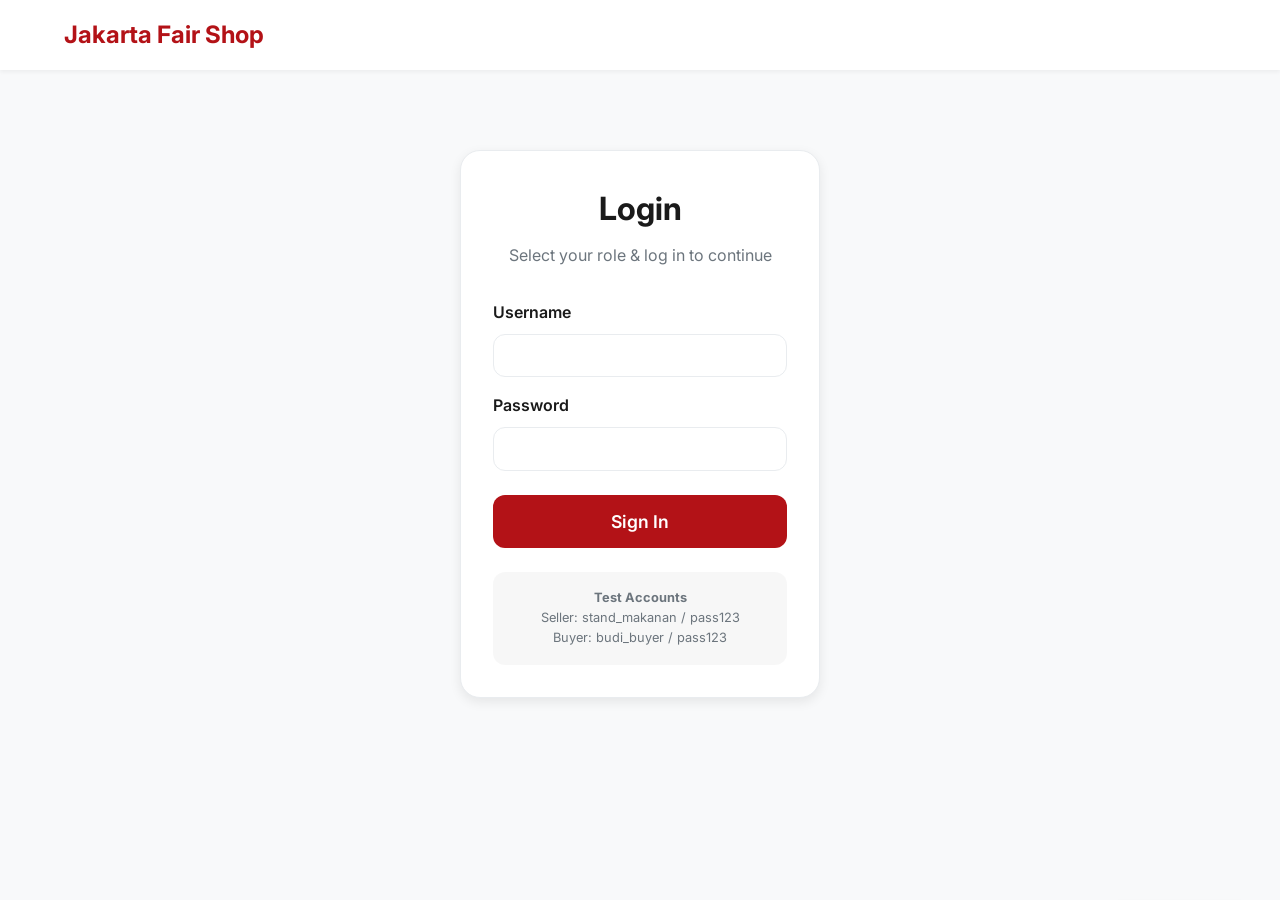
==== Websource/login.html @ dd964fe9 "Websource: Partial complete website Signed-off-by: KanagawaYamada <albert.wesley.dion@gmail.com>" ====
<!DOCTYPE html>
<html lang="en">
<head>
    <meta charset="UTF-8">
    <meta name="viewport" content="width=device-width, initial-scale=1.0">
    <title>Login - Jakarta Fair Shop</title>
    <link rel="stylesheet" href="style.css">
</head>
<body>
    <nav class="navbar">
        <a href="index.html" class="logo">Jakarta Fair Shop</a>
    </nav>
    <div class="container" style="max-width: 400px; margin-top: 5rem;">
        <div class="card">
            <h2 class="section-title" style="text-align: center;">Login</h2>
            <p class="section-subtitle" style="text-align: center;">Select your role & log in to continue</p>
            <form id="login-form" onsubmit="handleLogin(event)">
                <div style="margin-bottom: 1rem;">
                    <label style="font-weight: 600; color: var(--text-main);">Username</label>
                    <input type="text" id="username" required style="width: 100%; padding: 0.8rem; border: 1px solid var(--border-color); border-radius: var(--radius-md); margin-top: 0.5rem; outline: none;">
                </div>
                <div style="margin-bottom: 1.5rem;">
                    <label style="font-weight: 600; color: var(--text-main);">Password</label>
                    <input type="password" id="password" required style="width: 100%; padding: 0.8rem; border: 1px solid var(--border-color); border-radius: var(--radius-md); margin-top: 0.5rem; outline: none;">
                </div>
                <button type="submit" class="btn-primary" style="margin-top: 0;">Sign In</button>
            </form>
            <div style="text-align: center; margin-top: 1.5rem; font-size: 0.8rem; color: var(--text-muted); background: rgba(0,0,0,0.03); padding: 1rem; border-radius: var(--radius-md);">
                <strong>Test Accounts</strong><br>
                Seller: <code>stand_makanan</code> / <code>pass123</code><br>
                Buyer: <code>budi_buyer</code> / <code>pass123</code>
            </div>
        </div>
    </div>
    <div id="toast" class="toast">Message here</div>
    <script src="app.js"></script>
</body>
</html>
---- Websource/style.css ----
@import url('https://fonts.googleapis.com/css2?family=Inter:wght@300;400;500;600;700&display=swap');

:root {
    --primary-color: #b31217;
    --primary-hover: #8f0e12;
    --bg-color: #f8f9fa;
    --surface-color: #ffffff;
    --text-main: #1a1a1a;
    --text-muted: #6c757d;
    --border-color: #e9ecef;
    --success-color: #28a745;
    --shadow-sm: 0 2px 4px rgba(0,0,0,0.05);
    --shadow-md: 0 4px 12px rgba(0,0,0,0.08);
    --shadow-lg: 0 12px 24px rgba(0,0,0,0.12);
    --radius-md: 12px;
    --radius-lg: 20px;
}

* {
    margin: 0;
    padding: 0;
    box-sizing: border-box;
    font-family: 'Inter', sans-serif;
}

body {
    background-color: var(--bg-color);
    color: var(--text-main);
    line-height: 1.6;
}

/* Navbar */
.navbar {
    background: rgba(255, 255, 255, 0.95);
    backdrop-filter: blur(10px);
    padding: 1rem 5%;
    display: flex;
    justify-content: space-between;
    align-items: center;
    position: sticky;
    top: 0;
    z-index: 1000;
    box-shadow: var(--shadow-sm);
}

.logo {
    font-size: 1.5rem;
    font-weight: 700;
    color: var(--primary-color);
    text-decoration: none;
}

.nav-links {
    display: flex;
    gap: 2rem;
}

.nav-links a {
    text-decoration: none;
    color: var(--text-main);
    font-weight: 500;
    transition: color 0.3s ease;
}

.nav-links a:hover, .nav-links a.active {
    color: var(--primary-color);
}

.nav-links a.active {
    border-bottom: 2px solid var(--primary-color);
    padding-bottom: 0.3rem;
}

/* Hero Section */
.hero {
    height: 400px;
    background: linear-gradient(rgba(0,0,0,0.6), rgba(0,0,0,0.6)), url('https://images.unsplash.com/photo-1514525253161-7a46d19cd819?ixlib=rb-4.0.3&auto=format&fit=crop&w=1920&q=80') center/cover;
    display: flex;
    flex-direction: column;
    justify-content: center;
    align-items: center;
    color: white;
    text-align: center;
    padding: 0 20px;
}

.hero h1 {
    font-size: 3rem;
    margin-bottom: 1rem;
    font-weight: 700;
}

.hero p {
    font-size: 1.2rem;
    margin-bottom: 2rem;
    opacity: 0.9;
}

.search-bar {
    display: flex;
    width: 100%;
    max-width: 600px;
    background: white;
    border-radius: 50px;
    padding: 5px;
    box-shadow: var(--shadow-lg);
}

.search-bar input {
    flex: 1;
    border: none;
    padding: 15px 25px;
    border-radius: 50px;
    font-size: 1rem;
    outline: none;
}

.search-bar button {
    background: var(--primary-color);
    color: white;
    border: none;
    padding: 10px 30px;
    border-radius: 50px;
    cursor: pointer;
    font-weight: 600;
    transition: background 0.3s;
}

.search-bar button:hover {
    background: var(--primary-hover);
}

/* Main Container */
.container {
    max-width: 1200px;
    margin: 3rem auto;
    padding: 0 20px;
}

/* Section Titles */
.section-title {
    font-size: 2rem;
    margin-bottom: 0.5rem;
    font-weight: 700;
}

.section-subtitle {
    color: var(--text-muted);
    margin-bottom: 2rem;
}

/* Product Grid */
.product-grid {
    display: grid;
    grid-template-columns: repeat(auto-fill, minmax(250px, 1fr));
    gap: 2rem;
}

.product-card {
    background: var(--surface-color);
    border-radius: var(--radius-lg);
    overflow: hidden;
    box-shadow: var(--shadow-sm);
    transition: transform 0.3s ease, box-shadow 0.3s ease;
    border: 1px solid var(--border-color);
    display: flex;
    flex-direction: column;
}

.product-card:hover {
    transform: translateY(-5px);
    box-shadow: var(--shadow-lg);
}

.product-img {
    height: 200px;
    background: #eee;
    background-size: cover;
    background-position: center;
    position: relative;
}

.product-badge {
    position: absolute;
    top: 10px;
    right: 10px;
    background: rgba(0,0,0,0.6);
    color: white;
    padding: 4px 10px;
    border-radius: 20px;
    font-size: 0.8rem;
    backdrop-filter: blur(4px);
}

.product-info {
    padding: 1.5rem;
    flex: 1;
    display: flex;
    flex-direction: column;
}

.product-title {
    font-size: 1.2rem;
    font-weight: 600;
    margin-bottom: 0.5rem;
}

.product-seller {
    color: var(--text-muted);
    font-size: 0.9rem;
    margin-bottom: 1rem;
}

.product-price-row {
    display: flex;
    justify-content: space-between;
    align-items: center;
    margin-top: auto;
}

.product-price {
    font-size: 1.3rem;
    font-weight: 700;
    color: var(--primary-color);
}

.btn-add {
    background: white;
    color: var(--primary-color);
    border: 1px solid var(--primary-color);
    width: 40px;
    height: 40px;
    border-radius: 50%;
    font-size: 1.5rem;
    cursor: pointer;
    display: flex;
    align-items: center;
    justify-content: center;
    transition: all 0.3s;
}

.btn-add:hover {
    background: var(--primary-color);
    color: white;
}

.btn-add:disabled {
    background: #ccc;
    border-color: #ccc;
    color: white;
    cursor: not-allowed;
}

/* Checkout Page Styles */
.checkout-container {
    display: grid;
    grid-template-columns: 2fr 1fr;
    gap: 2rem;
    margin-top: 2rem;
}

.card {
    background: var(--surface-color);
    border-radius: var(--radius-lg);
    padding: 2rem;
    box-shadow: var(--shadow-md);
    border: 1px solid var(--border-color);
}

.order-item {
    display: flex;
    gap: 1.5rem;
    padding: 1.5rem 0;
    border-bottom: 1px solid var(--border-color);
}

.order-item-img {
    width: 100px;
    height: 100px;
    border-radius: var(--radius-md);
    background: #eee;
    background-size: cover;
    background-position: center;
}

.order-item-details {
    flex: 1;
}

.order-item-title {
    font-size: 1.2rem;
    font-weight: 600;
}

.order-item-price {
    font-size: 1.2rem;
    font-weight: 700;
    color: var(--primary-color);
}

.payment-method {
    border: 1px solid var(--border-color);
    padding: 1rem;
    border-radius: var(--radius-md);
    margin-bottom: 1rem;
    display: flex;
    align-items: center;
    gap: 1rem;
    cursor: pointer;
    transition: all 0.3s;
}

.payment-method:hover, .payment-method.selected {
    border-color: var(--primary-color);
    background: rgba(179, 18, 23, 0.05);
}

.btn-primary {
    background: var(--primary-color);
    color: white;
    border: none;
    padding: 1rem;
    width: 100%;
    border-radius: var(--radius-md);
    font-size: 1.1rem;
    font-weight: 600;
    cursor: pointer;
    transition: background 0.3s;
    margin-top: 1rem;
}

.btn-primary:hover {
    background: var(--primary-hover);
}

/* Success Page */
.success-card {
    text-align: center;
    max-width: 600px;
    margin: 5rem auto;
}

.success-icon {
    width: 80px;
    height: 80px;
    background: var(--success-color);
    color: white;
    border-radius: 50%;
    display: flex;
    align-items: center;
    justify-content: center;
    font-size: 2.5rem;
    margin: 0 auto 1.5rem;
}

.qr-placeholder {
    width: 250px;
    height: 250px;
    margin: 2rem auto;
    border: 2px dashed var(--primary-color);
    border-radius: var(--radius-md);
    display: flex;
    align-items: center;
    justify-content: center;
    background: rgba(179, 18, 23, 0.05);
}

/* Loading & Toast */
.toast {
    position: fixed;
    bottom: 20px;
    right: 20px;
    background: var(--surface-color);
    color: var(--text-main);
    padding: 1rem 1.5rem;
    border-radius: var(--radius-md);
    box-shadow: var(--shadow-lg);
    border-left: 5px solid var(--primary-color);
    transform: translateY(150%);
    transition: transform 0.3s cubic-bezier(0.68, -0.55, 0.265, 1.55);
    z-index: 9999;
    font-weight: 500;
}

.toast.show {
    transform: translateY(0);
}

.toast.success { border-left-color: var(--success-color); }
.toast.error { border-left-color: var(--primary-color); }

/* Responsive */
@media (max-width: 768px) {
    .checkout-container {
        grid-template-columns: 1fr;
    }
    .hero h1 { font-size: 2rem; }
    .nav-links { display: none; } /* Simplified for mobile MVP */
}
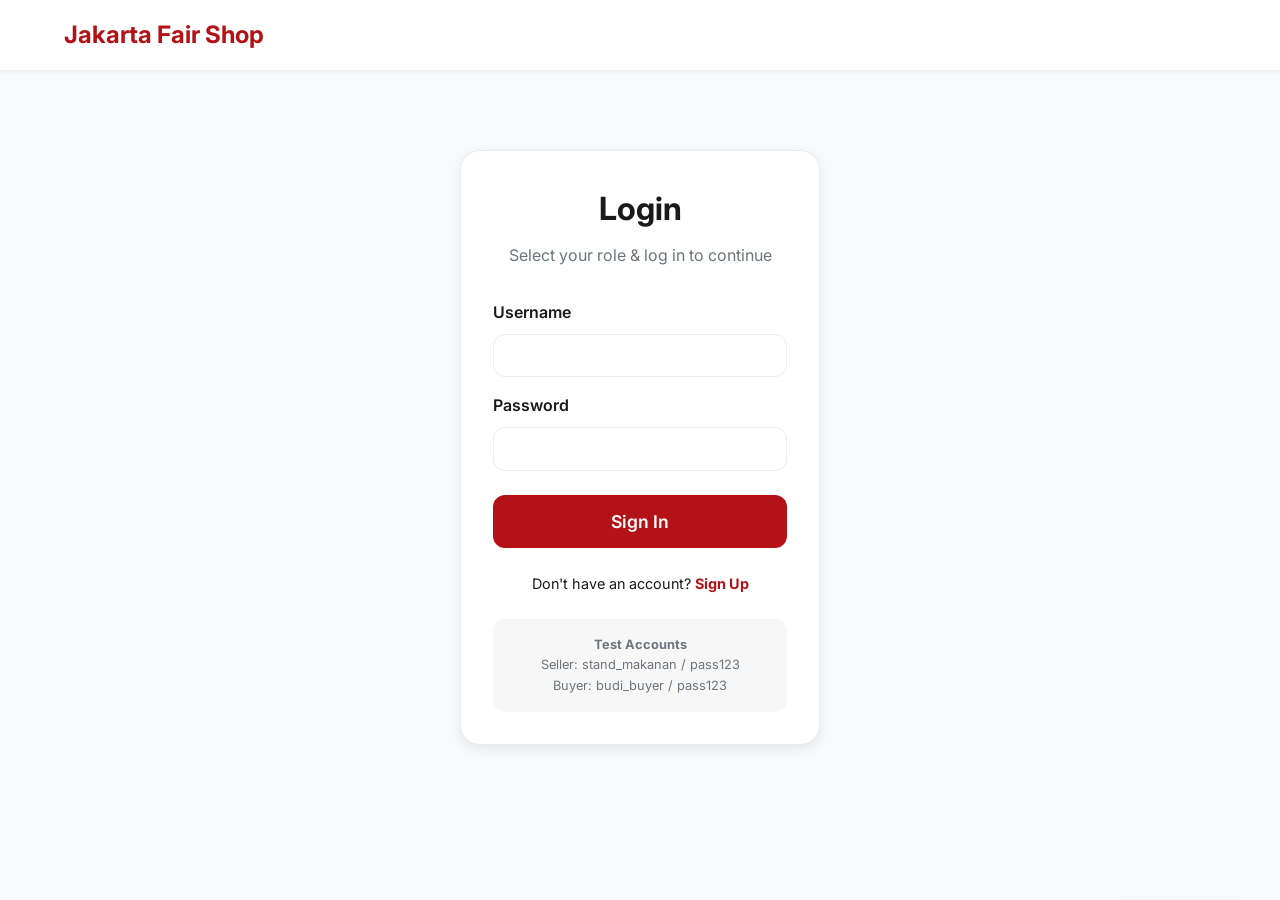
==== commit 00061813: "Websource: Add register account Signed-off-by: KanagawaYamada <albert.wesley.dion@gmail.com>" ====
--- a/Websource/login.html
+++ b/Websource/login.html
@@ -25,6 +25,9 @@
                 </div>
                 <button type="submit" class="btn-primary" style="margin-top: 0;">Sign In</button>
             </form>
+            <p style="text-align: center; margin-top: 1.5rem; font-size: 0.9rem;">
+                Don't have an account? <a href="register.html" style="color: var(--primary-color); font-weight: bold; text-decoration: none;">Sign Up</a>
+            </p>
             <div style="text-align: center; margin-top: 1.5rem; font-size: 0.8rem; color: var(--text-muted); background: rgba(0,0,0,0.03); padding: 1rem; border-radius: var(--radius-md);">
                 <strong>Test Accounts</strong><br>
                 Seller: <code>stand_makanan</code> / <code>pass123</code><br>
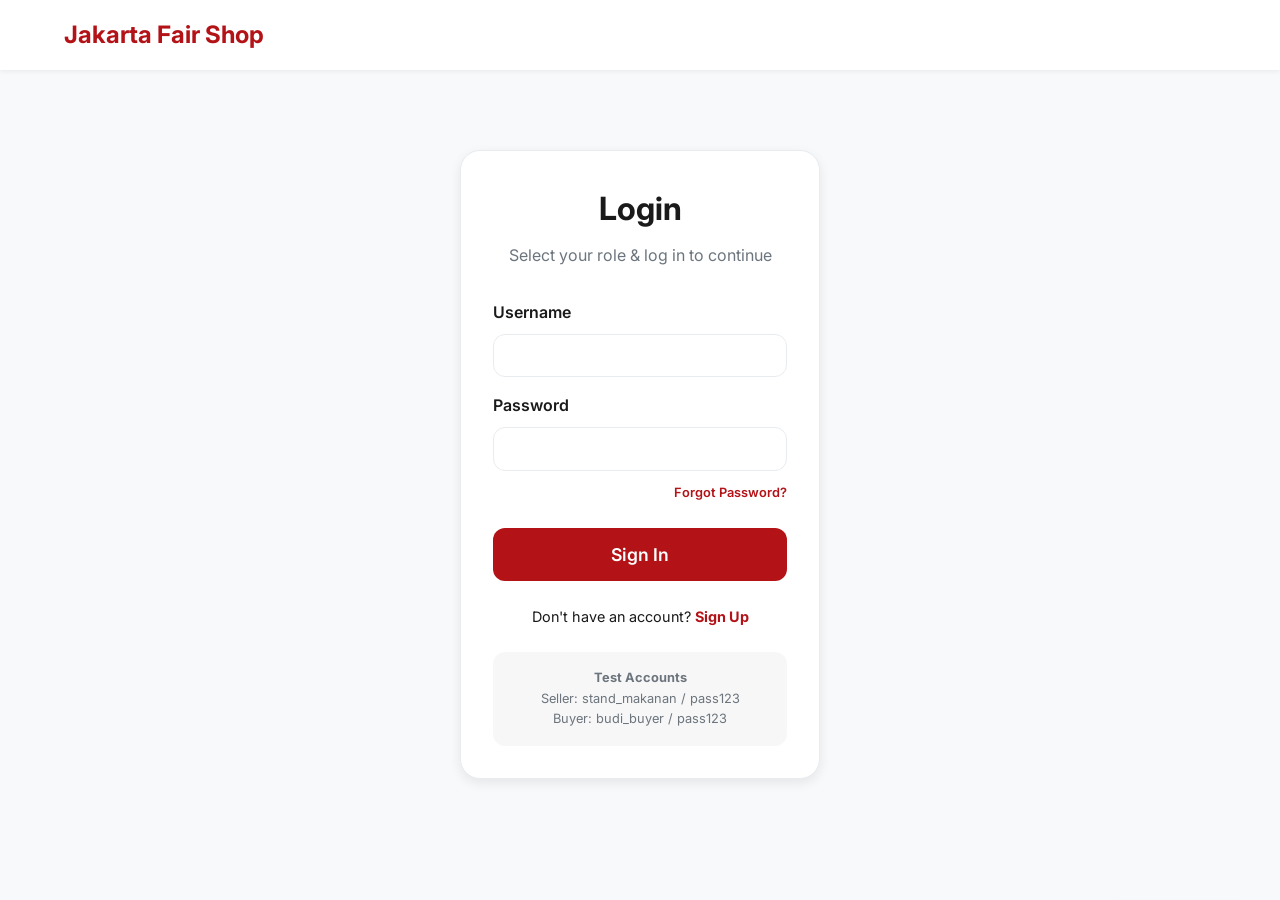
==== commit 8fb5efad: "WebSource & ServerSource: Add CAPTHA, Add product registration Signed-off-by: KanagawaYamada <albert" ====
--- a/Websource/login.html
+++ b/Websource/login.html
@@ -22,6 +22,9 @@
                 <div style="margin-bottom: 1.5rem;">
                     <label style="font-weight: 600; color: var(--text-main);">Password</label>
                     <input type="password" id="password" required style="width: 100%; padding: 0.8rem; border: 1px solid var(--border-color); border-radius: var(--radius-md); margin-top: 0.5rem; outline: none;">
+                    <div style="text-align: right; margin-top: 0.5rem;">
+                        <a href="forgot.html" style="font-size: 0.8rem; color: var(--primary-color); text-decoration: none; font-weight: 600;">Forgot Password?</a>
+                    </div>
                 </div>
                 <button type="submit" class="btn-primary" style="margin-top: 0;">Sign In</button>
             </form>
